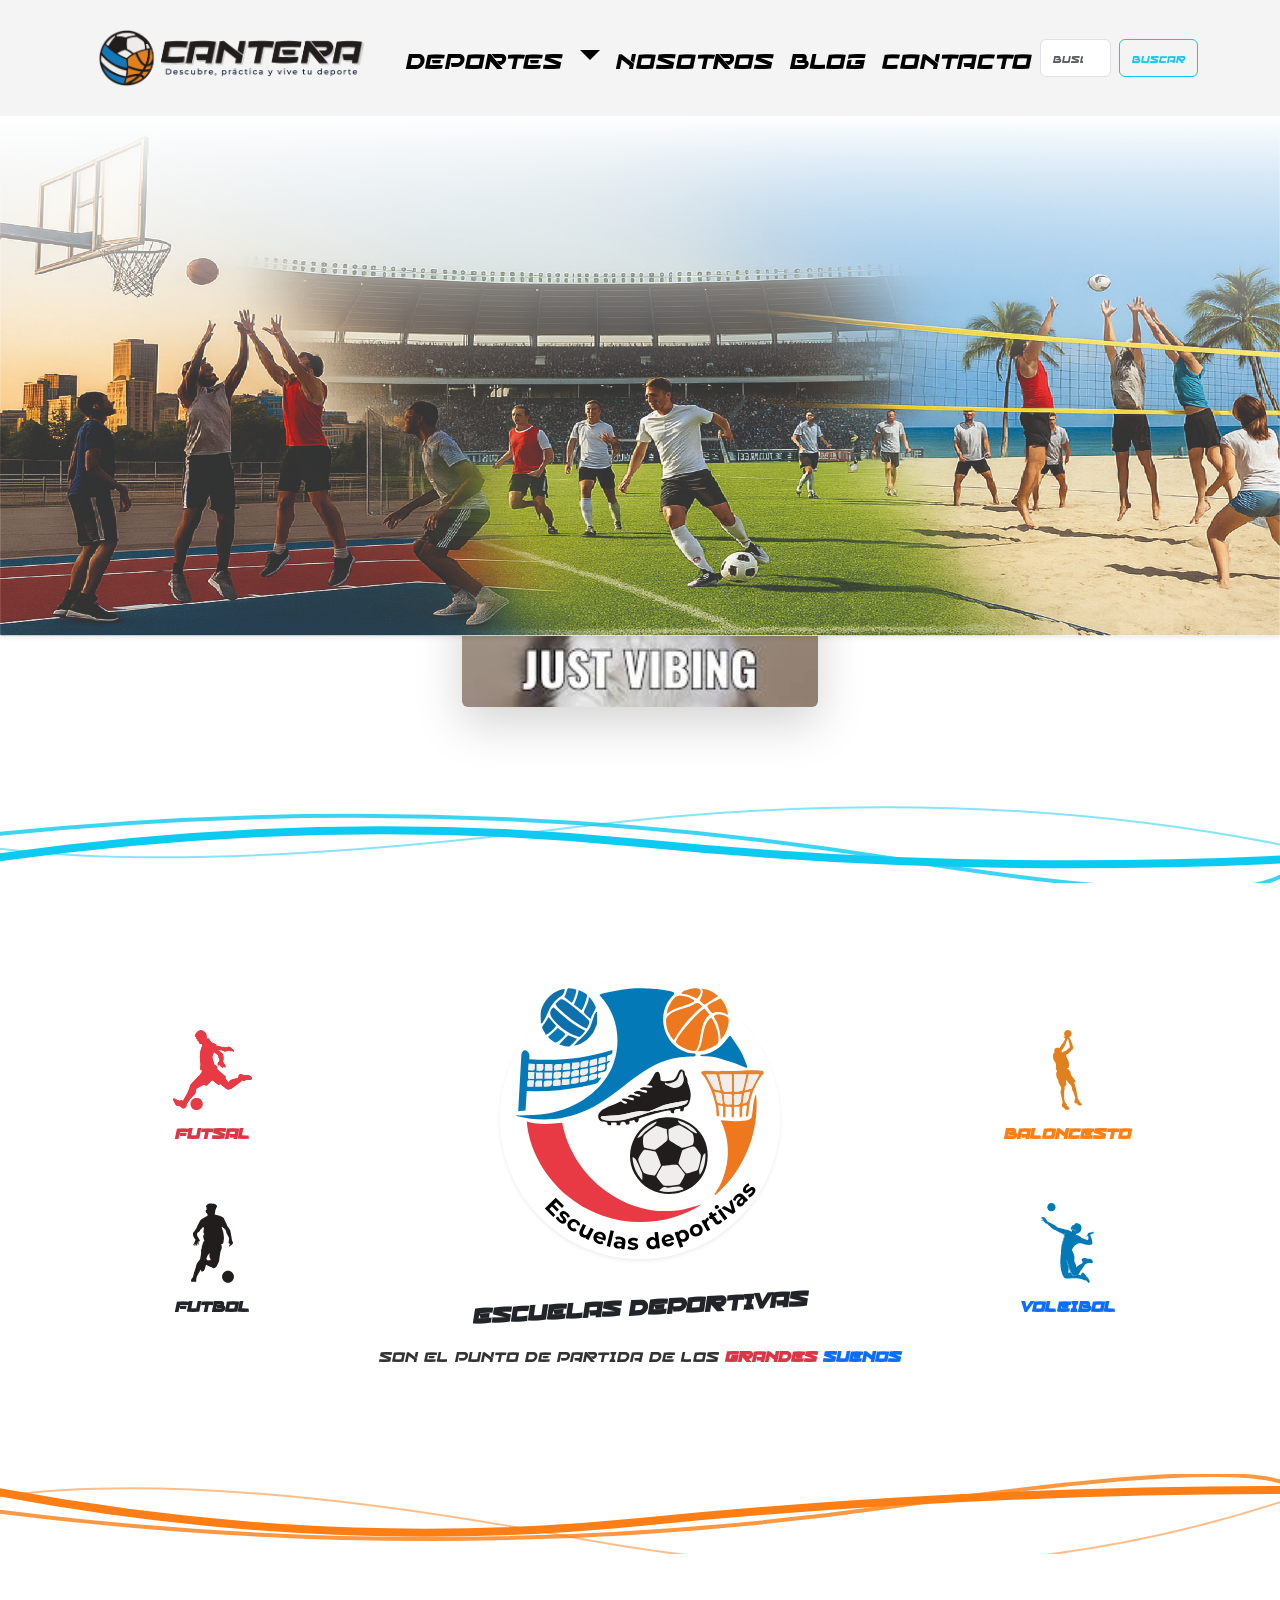
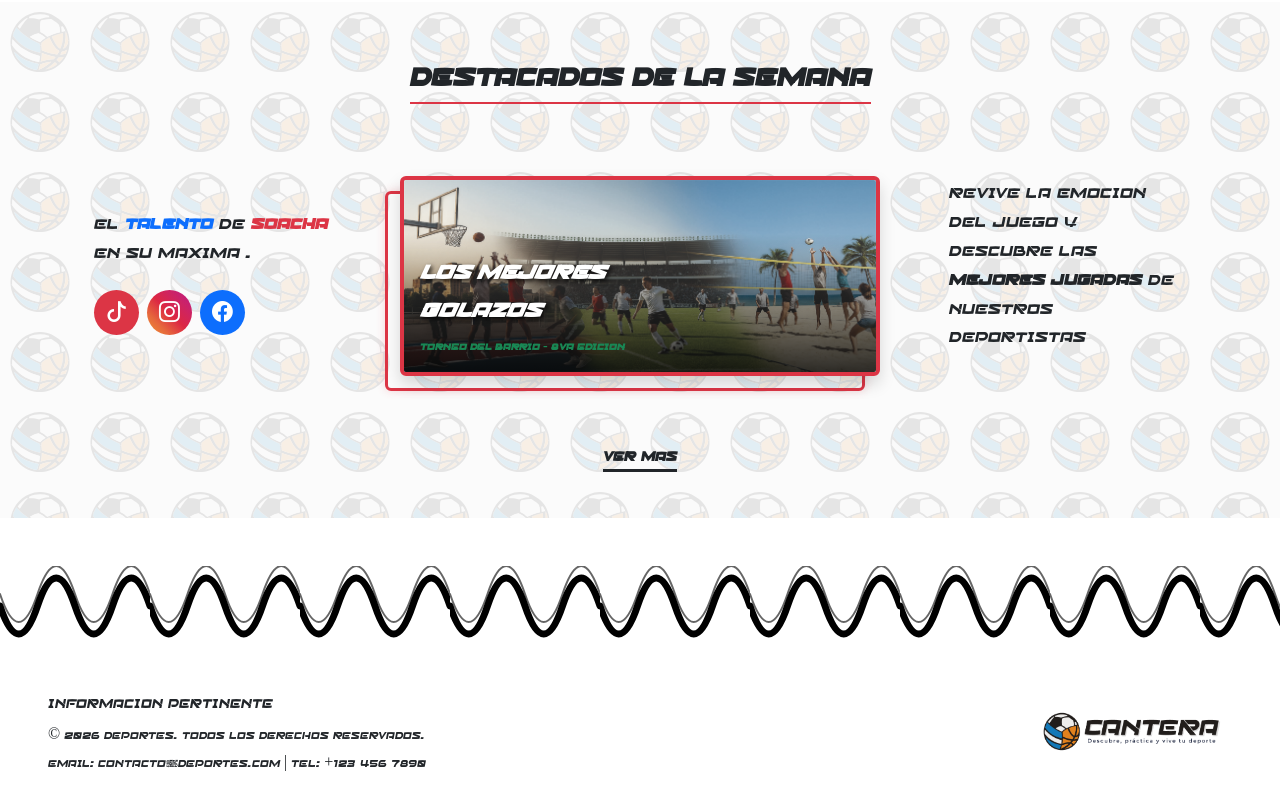
==== index.html @ 53063b8f "Versión final con diseño animado y contacto optimizado" ====
<!DOCTYPE html>
<html lang="es">

<head>
    <meta charset="UTF-8">
    <meta name="viewport" content="width=device-width, initial-scale=1.0">
    <title>Document</title>
    <link href="https://cdn.jsdelivr.net/npm/bootstrap@5.3.8/dist/css/bootstrap.min.css" rel="stylesheet"
        integrity="sha384-sRIl4kxILFvY47J16cr9ZwB07vP4J8+LH7qKQnuqkuIAvNWLzeN8tE5YBujZqJLB" crossorigin="anonymous">
    <link href="assets/CSS/styles.css" rel="stylesheet">
    <link rel="stylesheet" href="https://cdn.jsdelivr.net/npm/bootstrap-icons@1.11.3/font/bootstrap-icons.min.css">
</head>

<body>

    <header class="fixed-top shadow-sm w-100" style="background-color: #f4f4f4;">
        
        <nav class="navbar navbar-expand" style="background-color: #f4f4f4;">
            <div class="container">
                <img class="imagen-logo navbar-brand" src="./assets/images/Logo.png" alt="Logo">
                <ul class="navbar-nav mx-auto">
                    <li class="nav-item dropdown">
                        <a class="nav-link dropdown-toggle" href="#" role="button" data-bs-toggle="dropdown" aria-expanded="false">
                            Deportes
                        </a>
                        <ul class="dropdown-menu shadow border-0">
                            <li><a class="dropdown-item" href="deportes.html">Torneos</a></li>
                            <li><a class="dropdown-item" href="escuelas.html">Escuelas</a></li>
                        </ul>
                    </li>
                    <li class="nav-item">
                        <a class="nav-link" href="nosotros.html">Nosotros</a>
                    </li>
                    <li class="nav-item">
                        <a class="nav-link" href="blog.html">Blog</a>
                    </li>
                    <li class="nav-item">
                        <a class="nav-link" href="contacto.html">Contacto</a>
                    </li>
                </ul>
                <form class="d-flex" role="search">
                    <input class="form-control me-2" type="search" placeholder="Buscar..." aria-label="Buscar">
                    <button class="btn btn-outline-info" type="submit">Buscar</button>
                </form>
            </div>
        </nav>
        <section id="inicio" class="hero text-center text-white">
            <div class="bg-gradient">
              <img class="imagen-banner" src="assets/images/hero-img.jpg" alt="banner"> 
            </div>
        </section>
    </header>
    <main>
        <div class="curve-divider curve-divider-red mb-5"></div>
        <section id="eventos-deportivos">
            <div class="container text-center py-5">
                <h1 class="mb-5">Eventos deportivos</h1>
                <div class="row align-items-center">
                    <!-- Texto a la izquierda -->
                    <div class="col-md-4 text-md-end text-center mb-4 mb-md-0 px-4">
                        <h3>Supera tus Metas</h3>
                        <p class="text-muted mt-3" style="font-size: 1.1rem;">
                            Descubre la energía y emoción de nuestras actividades. Desde carreras urbanas hasta torneos competitivos diseñados para poner a prueba tu rendimiento y espíritu en cada momento.
                        </p>
                    </div>

                    <!-- Imagen interactiva al centro -->
                    <div class="col-md-4 mb-4 mb-md-0">
                        <a href="deportes.html" class="d-block position-relative rounded shadow-lg overflow-hidden text-decoration-none" style="transition: transform 0.3s ease;" onmouseover="this.style.transform='scale(1.05)'" onmouseout="this.style.transform='scale(1)'">
                            <img src="assets/images/running.jpg" class="img-fluid w-100" alt="Sección de Deportes" style="object-fit: cover; height: 350px;">
                            <div class="position-absolute top-0 start-0 w-100 h-100 d-flex flex-column align-items-center justify-content-center" style="background-color: rgba(0,0,0,0.4); opacity: 0; transition: opacity 0.3s ease;" onmouseover="this.style.opacity='1'" onmouseout="this.style.opacity='0'">
                                <span class="text-white fw-bold fs-3 mb-2">Ver Actividades</span>
                                <span class="btn btn-outline-light btn-sm">Haz Clic Aquí</span>
                            </div>
                        </a>
                    </div>

                    <!-- Texto a la derecha -->
                    <div class="col-md-4 text-md-start text-center mb-4 mb-md-0 px-4">
                        <h3>Pasión Deportiva</h3>
                        <p class="text-muted mt-3" style="font-size: 1.1rem;">
                            Lleva tu entrenamiento al siguiente nivel. Contamos con programas presenciales y al aire libre para que disfrutes de tu deporte favorito junto a nuestra excelente comunidad.
                        </p>
                    </div>
                </div>
            </div>
        </section>

        <div class="curve-divider curve-divider-blue my-5"></div>

        <section id="escuelas-deportivas" class="py-5 bg-white position-relative">
            <div class="container text-center">
                <div class="row align-items-center">
                    <!-- Izquierda: Futsal y Fútbol -->
                    <div class="col-md-3 d-flex flex-column align-items-center justify-content-center">
                        <div class="mb-5 text-danger">
                            <img src="futlog.svg" alt="Futsal logo" style="width: 80px; height: 80px; object-fit: contain;">
                            <h4 class="fw-bold mt-2">Futsal</h4>
                        </div>
                        <div class="text-dark">
                            <img src="logfutb.svg" alt="Fútbol logo" style="width: 80px; height: 80px; object-fit: contain;">
                            <h4 class="fw-bold mt-2">Fútbol</h4>
                        </div>
                    </div>

                    <!-- Centro: Logo y texto -->
                    <div class="col-md-6 text-center my-5 my-md-0 d-flex flex-column align-items-center">
                        <div class="position-relative d-inline-block p-1 rounded-circle shadow-sm" style="width: 280px; height: 280px; border: 5px solid #fff; z-index: 1;">
                            <img src="logbak.svg" class="img-fluid w-100 h-100" alt="Escuelas deportivas" style="object-fit: contain;">
                        </div>
                        <!-- Usando un estilo integrado para simular el arco curvo inferior de la imagen del diseño -->
                        <div class="mt-4">
                            <h2 class="fw-bold" style="font-family: Arial, sans-serif; font-size: 2.2rem; transform: rotate(-3deg);">Escuelas deportivas</h2>
                            <h5 class="mt-3 fs-4" style="color: #333;">Son el punto de partida de los <span class="text-danger fw-bold">grandes</span> <span class="fw-bold" style="color: #0d6efd;">sueños</span></h5>
                        </div>
                    </div>

                    <!-- Derecha: Baloncesto y Voleibol -->
                    <div class="col-md-3 d-flex flex-column align-items-center justify-content-center">
                        <div class="mb-5" style="color: #fd7e14;">
                            <img src="basklog.svg" alt="Baloncesto logo" style="width: 80px; height: 80px; object-fit: contain;">
                            <h4 class="fw-bold mt-2">Baloncesto</h4>
                        </div>
                        <div class="text-primary">
                            <img src="vollog.svg" alt="Voleibol logo" style="width: 80px; height: 80px; object-fit: contain;">
                            <h4 class="fw-bold mt-2">Voleibol</h4>
                        </div>
                    </div>
                </div>
            </div>
        </section>

        <div class="curve-divider curve-divider-orange my-5"></div>

        <section id="destacados" class="py-5 position-relative" style="background-color: #fbfbfb; overflow: hidden;">
            <!-- Fondo sutil de manchas (simulando los balones de fondo) -->
            <div style="position: absolute; top:0; left:0; width:100%; height: 100%; opacity: 0.1; background-image: url('ball.svg'); background-size: 80px 80px; pointer-events: none;"></div>

            <div class="container text-center text-dark position-relative" style="z-index: 1;">
                <h2 class="fw-bold d-inline-block border-bottom border-danger border-2 pb-1 mb-5" style="font-size: 2.5rem;">Destacados de la semana</h2>

                <div class="row align-items-center justify-content-center mt-3">
                    <!-- Left Text -->
                    <div class="col-md-3 text-md-start text-center mb-5 mb-md-0 px-4">
                        <p class="fs-4 mb-4" style="line-height: 1.2;">El <span class="fw-bold text-primary">talento</span> de <span class="fw-bold text-danger">Soacha</span> en su máxima .</p>
                        <div class="d-flex justify-content-center justify-content-md-start gap-2">
                            <a href="#" class="text-white bg-danger rounded-circle d-flex align-items-center justify-content-center" style="width: 45px; height: 45px; text-decoration: none; font-size: 1.3rem;"><i class="bi bi-tiktok"></i></a>
                            <a href="#" class="text-white rounded-circle d-flex align-items-center justify-content-center" style="width: 45px; height: 45px; text-decoration: none; font-size: 1.3rem; background: linear-gradient(45deg, #f09433 0%, #e6683c 25%, #dc2743 50%, #cc2366 75%, #bc1888 100%);"><i class="bi bi-instagram"></i></a>
                            <a href="#" class="text-white bg-primary rounded-circle d-flex align-items-center justify-content-center" style="width: 45px; height: 45px; text-decoration: none; font-size: 1.3rem;"><i class="bi bi-facebook"></i></a>
                        </div>
                    </div>

                    <!-- Center Image Thumbnail -->
                    <div class="col-md-6 mb-5 mb-md-0">
                        <div class="position-relative mx-auto mt-2" style="max-width: 480px;">
                            <!-- Red Offset border effect -->
                            <div class="position-absolute rounded" style="border: 3px solid #dc3545; top: 15px; left: -15px; right: 15px; bottom: -15px; z-index: 0; box-shadow: 0 0 10px rgba(220, 53, 69, 0.2);"></div>
                            
                            <!-- Thumbnail Cover -->
                            <div class="rounded position-relative overflow-hidden shadow" style="border: 4px solid #dc3545; z-index: 1;">
                                <img src="assets/images/hero-img.jpg" class="img-fluid w-100" alt="Los mejores golazos" style="object-fit: cover; max-height: 280px; filter: grayscale(40%);">
                                <!-- Texto simulando el banner del video sobre la imagen -->
                                <div class="position-absolute bottom-0 start-0 p-3 w-100" style="background: linear-gradient(to top, rgba(0,0,0,0.8), transparent); text-align: left;">
                                    <h2 class="text-white fw-bold fst-italic mb-0" style="text-shadow: 2px 2px 4px rgba(0,0,0,0.8);">LOS MEJORES<br>GOLAZOS</h2>
                                    <small class="text-success fw-bold d-block mt-2">TORNEO DEL BARRIO - 8VA EDICIÓN</small>
                                </div>
                            </div>
                        </div>
                    </div>

                    <!-- Right Text -->
                    <div class="col-md-3 text-md-start text-center px-4 mt-4 mt-md-0">
                        <p class="fs-4" style="line-height: 1.2;">Revive la emoción del juego y descubre las <span class="fw-bold">mejores jugadas</span> de nuestros deportistas</p>
                    </div>
                </div>

                <div class="mt-5 pt-3">
                    <a href="#" class="text-dark fw-bold text-decoration-none fs-5 border-bottom border-dark border-3 pb-1">Ver más</a>
                </div>
            </div>
        </section>
    </main>

    <div class="curve-divider curve-divider-footer mt-5"></div>
    <footer class="bg-white text-dark py-4">
        <div class="container-fluid px-5">
            <div class="row align-items-center">
                <div class="col-md-6 text-center text-md-start mb-3 mb-md-0">
                    <h5 class="text-uppercase mb-2">Información Pertinente</h5>
                    <p class="mb-1">&copy; 2026 Deportes. Todos los derechos reservados.</p>
                    <p class="mb-0">Email: contacto@deportes.com | Tel: +123 456 7890</p>
                </div>
                <div class="col-md-6 text-center text-md-end">
                    <a href="index.html">
                        <img src="./assets/images/Logo.png" alt="Logo Footer" style="max-width: 200px;">
                    </a>
                </div>
            </div>
        </div>
    </footer>

    <script>
        window.onscroll = function() {
            var header = document.querySelector("header");
            if (window.pageYOffset > 50) {
                header.classList.add("header-active");
            } else {
                header.classList.remove("header-active");
            }
        };
    </script>
    <script src="https://cdn.jsdelivr.net/npm/bootstrap@5.3.8/dist/js/bootstrap.bundle.min.js"
        integrity="sha384-FKyoEForCGlyvwx9Hj09JcYn3nv7wiPVlz7YYwJrWVcXK/BmnVDxM+D2scQbITxI"
        crossorigin="anonymous"></script>
</body>

</html>
---- assets/CSS/styles.css ----
@font-face {
  font-family: 'AmericanJets-PersonalUsed';
  src: url('../../fonts/AmericanJetsPersonalUsed.woff') format('woff');
       
  font-weight: normal;
  font-style: normal;
}

.imagen-logo {
    width: 300px;
}

* {
    font-family: 'AmericanJets-PersonalUsed' !important;    
}

.bg-gradient {
    background: linear-gradient(to bottom, white, rgba(255, 255, 255, 0));
    position: relative;
    display: block;
    width: 100%;
}

.bg-gradient::after {
    content: '';
    position: absolute;
    top: 0;
    left: 0;
    width: 100%;
    height: 50%;
    background: linear-gradient(to bottom, rgb(255, 255, 255), rgba(255, 255, 255, 0));
    pointer-events: none;
}

.imagen-banner {
    width: 100%;
    display: block;
}

.body {
  font-family: 'AmericanJets-PersonalUsed', sans-serif;
}

.nav-link {
    font-family: 'AmericanJets-PersonalUsed', sans-serif;
    color: black;
    font-size: 36px;
    transition: all 0.3s ease-in-out;
}

.nav-link:hover {
    transform: scale(1.1);
    opacity: 0.7;
    color: #444;
}

.card {
    margin-bottom: 20px;
}

@media (max-width: 768px) {
    .hero {
        padding: 80px 0;
    }
}

.curve-divider {
    width: 100%;
    margin-bottom: 20px;
    background-repeat: no-repeat;
    background-size: 100% 100%;
}

.curve-divider-red {
    height: 80px;
    background-image: url('data:image/svg+xml;utf8,<svg viewBox="0 0 1000 100" preserveAspectRatio="none" xmlns="http://www.w3.org/2000/svg"><path vector-effect="non-scaling-stroke" d="M -10,30 Q 250,90 500,50 T 1010,30" fill="none" stroke="%23dc3545" stroke-width="8" stroke-linecap="round"/><path vector-effect="non-scaling-stroke" d="M -10,60 Q 350,120 700,30 T 1010,60" fill="none" stroke="%23dc3545" stroke-width="4" opacity="0.8" stroke-linecap="round"/><path vector-effect="non-scaling-stroke" d="M -10,45 Q 150,10 450,70 T 1010,45" fill="none" stroke="%23dc3545" stroke-width="2" opacity="0.5" stroke-linecap="round"/></svg>');
}

.curve-divider-blue {
    height: 80px;
    background-image: url('data:image/svg+xml;utf8,<svg viewBox="0 0 1000 100" preserveAspectRatio="none" xmlns="http://www.w3.org/2000/svg"><path vector-effect="non-scaling-stroke" d="M -10,70 Q 250,10 500,50 T 1010,70" fill="none" stroke="%230dcaf0" stroke-width="8" stroke-linecap="round"/><path vector-effect="non-scaling-stroke" d="M -10,40 Q 350,-20 700,70 T 1010,40" fill="none" stroke="%230dcaf0" stroke-width="4" opacity="0.8" stroke-linecap="round"/><path vector-effect="non-scaling-stroke" d="M -10,55 Q 150,90 450,30 T 1010,55" fill="none" stroke="%230dcaf0" stroke-width="2" opacity="0.5" stroke-linecap="round"/></svg>');
}

.curve-divider-orange {
    height: 80px;
    background-image: url('data:image/svg+xml;utf8,<svg viewBox="0 0 1000 100" preserveAspectRatio="none" xmlns="http://www.w3.org/2000/svg"><path vector-effect="non-scaling-stroke" d="M -10,20 Q 250,100 500,60 T 1010,20" fill="none" stroke="%23fd7e14" stroke-width="8" stroke-linecap="round"/><path vector-effect="non-scaling-stroke" d="M -10,45 Q 350,120 700,40 T 1010,45" fill="none" stroke="%23fd7e14" stroke-width="4" opacity="0.8" stroke-linecap="round"/><path vector-effect="non-scaling-stroke" d="M -10,30 Q 150,-10 450,80 T 1010,30" fill="none" stroke="%23fd7e14" stroke-width="2" opacity="0.5" stroke-linecap="round"/></svg>');
}

.curve-divider-footer {
    height: 80px;
    background-repeat: repeat-x;
    background-size: 150px 100%;
    background-image: url('data:image/svg+xml;utf8,<svg viewBox="0 0 100 100" preserveAspectRatio="none" xmlns="http://www.w3.org/2000/svg"><path vector-effect="non-scaling-stroke" d="M 0,50 Q 12.5,120 25,50 T 50,50 T 75,50 T 100,50" fill="none" stroke="black" stroke-width="7" stroke-linecap="round"/><path vector-effect="non-scaling-stroke" d="M 0,35 Q 12.5,105 25,35 T 50,35 T 75,35 T 100,35" fill="none" stroke="black" stroke-width="2" opacity="0.6" stroke-linecap="round"/></svg>');
}

body {
    padding-top: 85px;
}

/* Animación para el Header */
header {
    transition: all 0.4s ease-in-out;
}

.header-active {
    animation: slideDown 0.5s ease-out forwards;
    box-shadow: 0 4px 10px rgba(0,0,0,0.15) !important;
}

@keyframes slideDown {
    from {
        transform: translateY(-100%);
    }
    to {
        transform: translateY(0);
    }
}
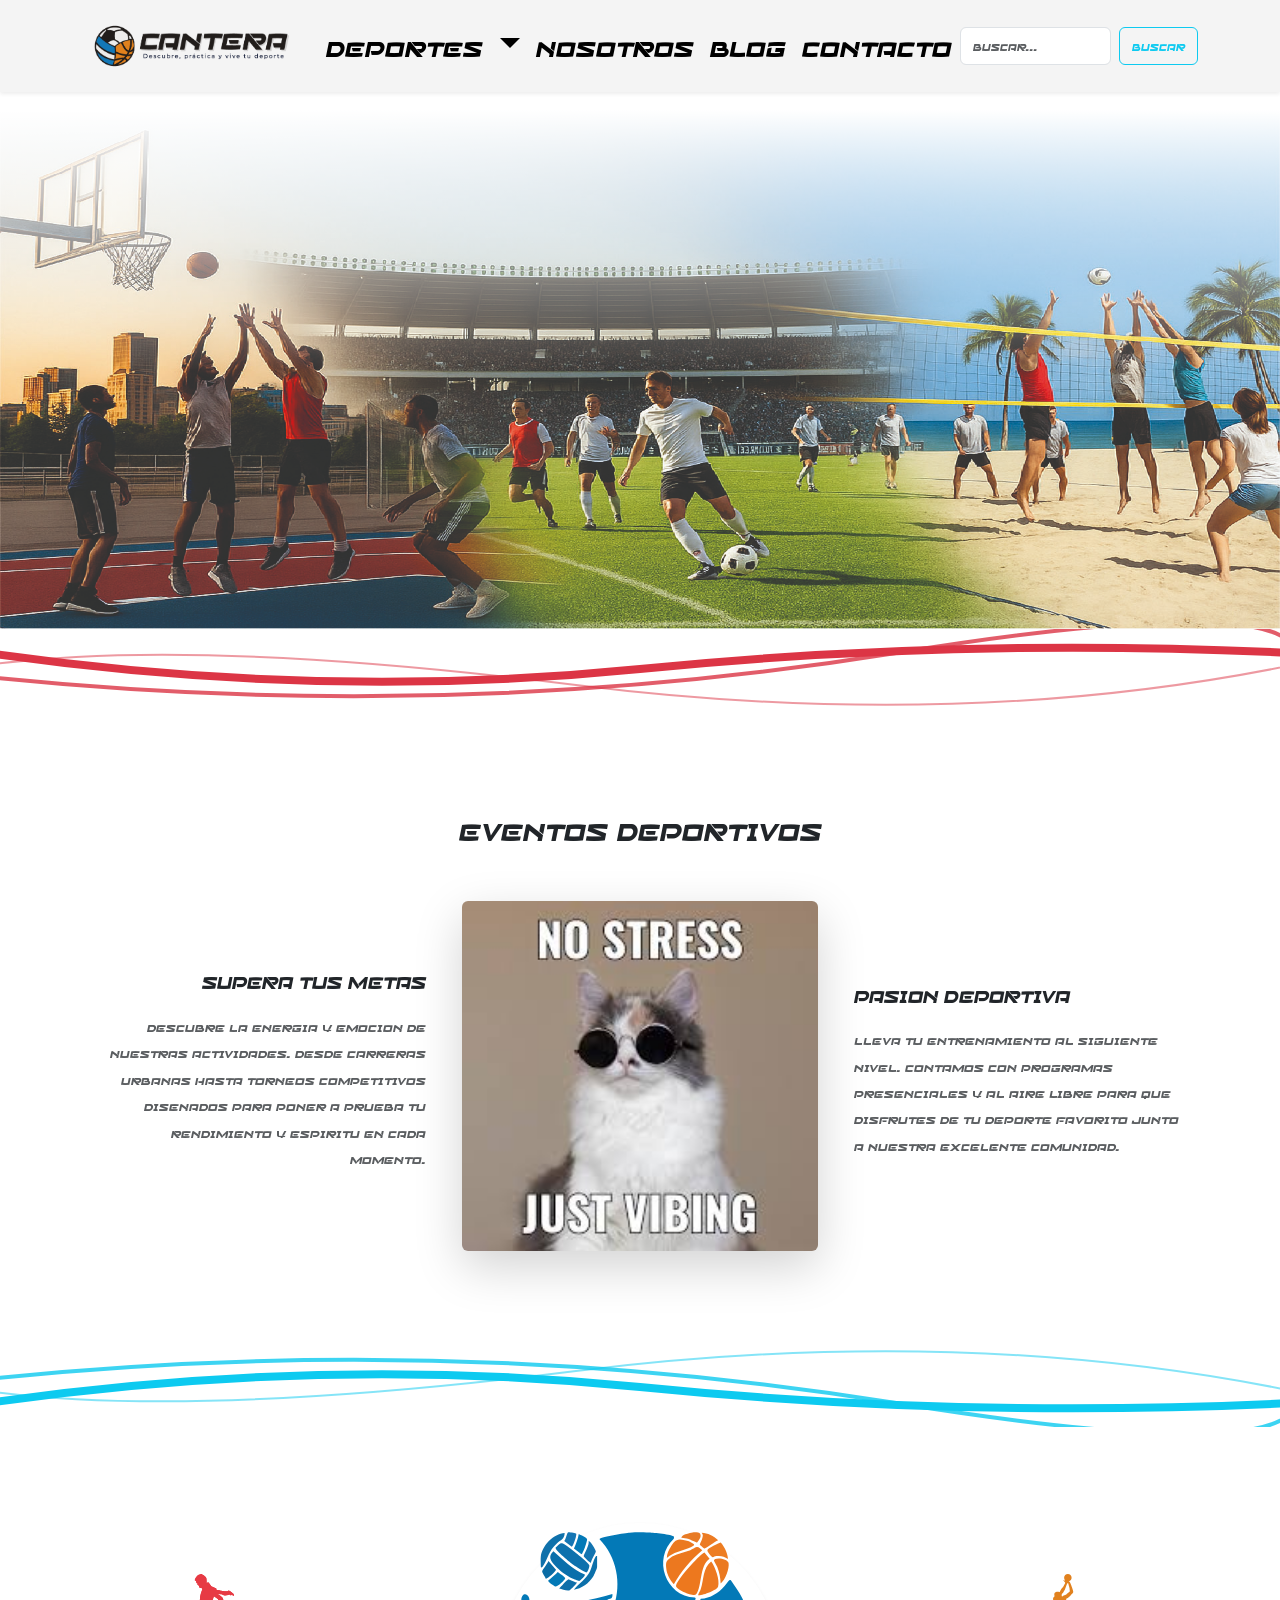
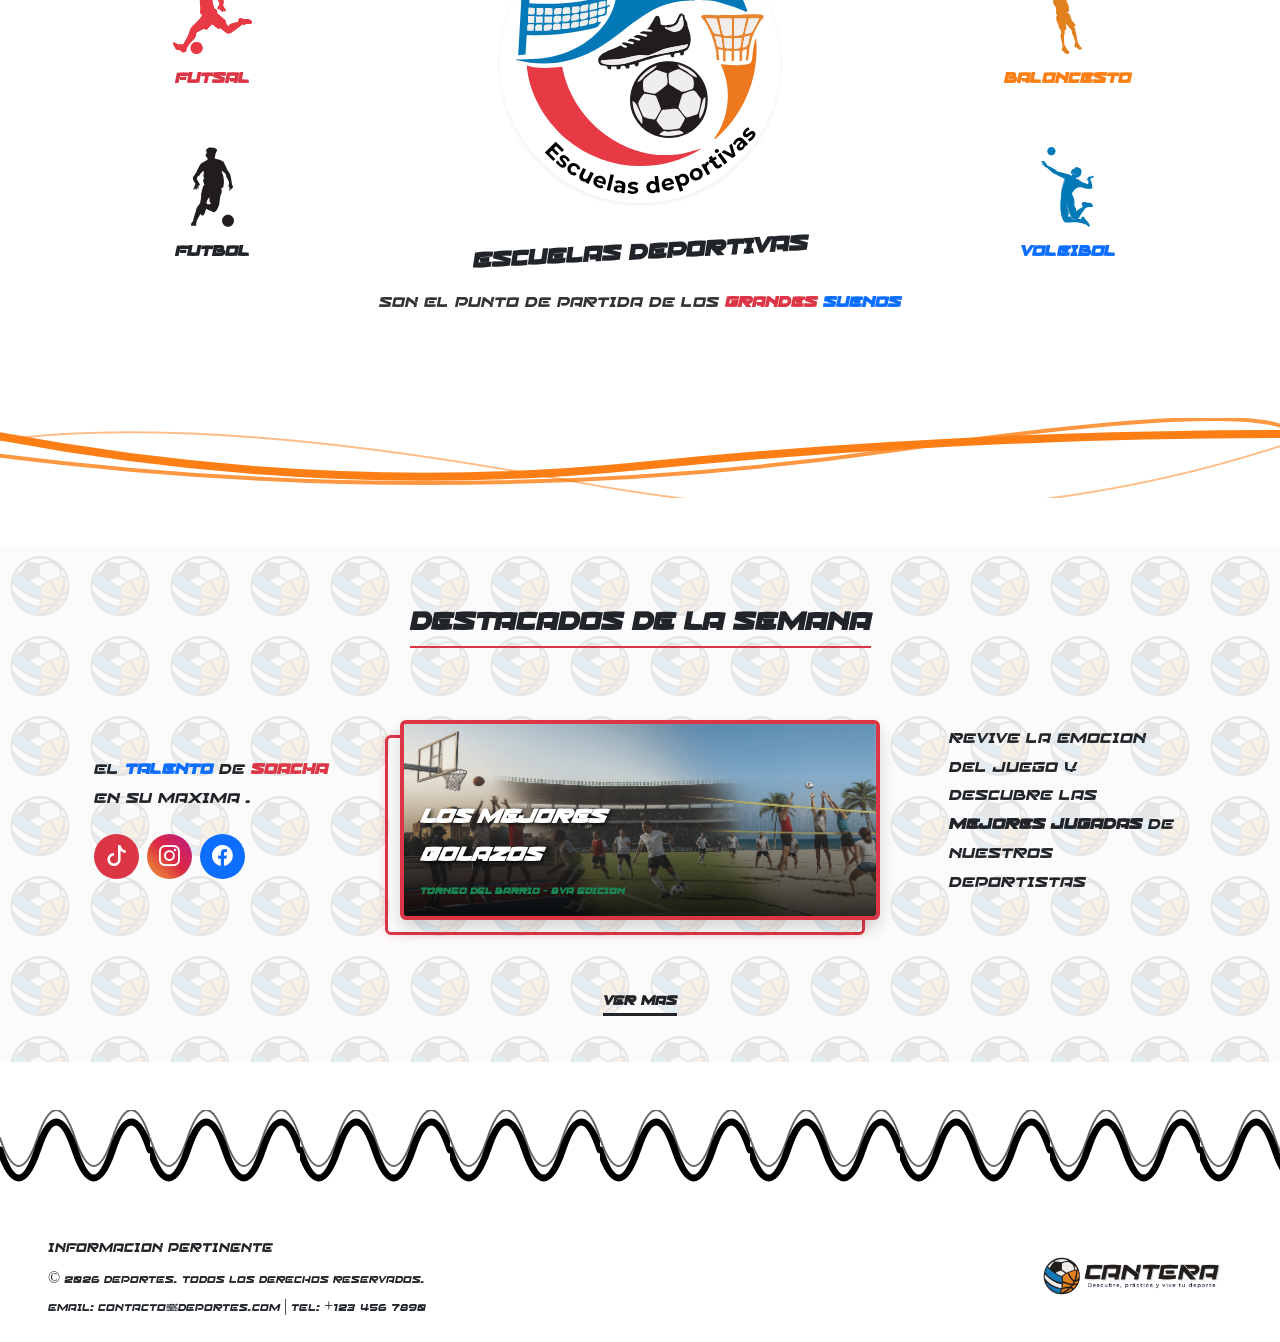
==== commit f62ef521: "Brief description of changes" ====
--- a/index.html
+++ b/index.html
@@ -44,12 +44,13 @@
                 </form>
             </div>
         </nav>
-        <section id="inicio" class="hero text-center text-white">
-            <div class="bg-gradient">
-              <img class="imagen-banner" src="assets/images/hero-img.jpg" alt="banner"> 
-            </div>
-        </section>
     </header>
+
+    <section id="inicio" class="hero text-center text-white">
+        <div class="bg-gradient">
+            <img class="imagen-banner" src="assets/images/hero-img.jpg" alt="banner"> 
+        </div>
+    </section>
     <main>
         <div class="curve-divider curve-divider-red mb-5"></div>
         <section id="eventos-deportivos">
--- a/assets/CSS/styles.css
+++ b/assets/CSS/styles.css
@@ -7,7 +7,7 @@
 }
 
 .imagen-logo {
-    width: 300px;
+    width: 220px;
 }
 
 * {
@@ -94,7 +94,7 @@
 }
 
 body {
-    padding-top: 85px;
+    padding-top: 110px;
 }
 
 /* Animación para el Header */
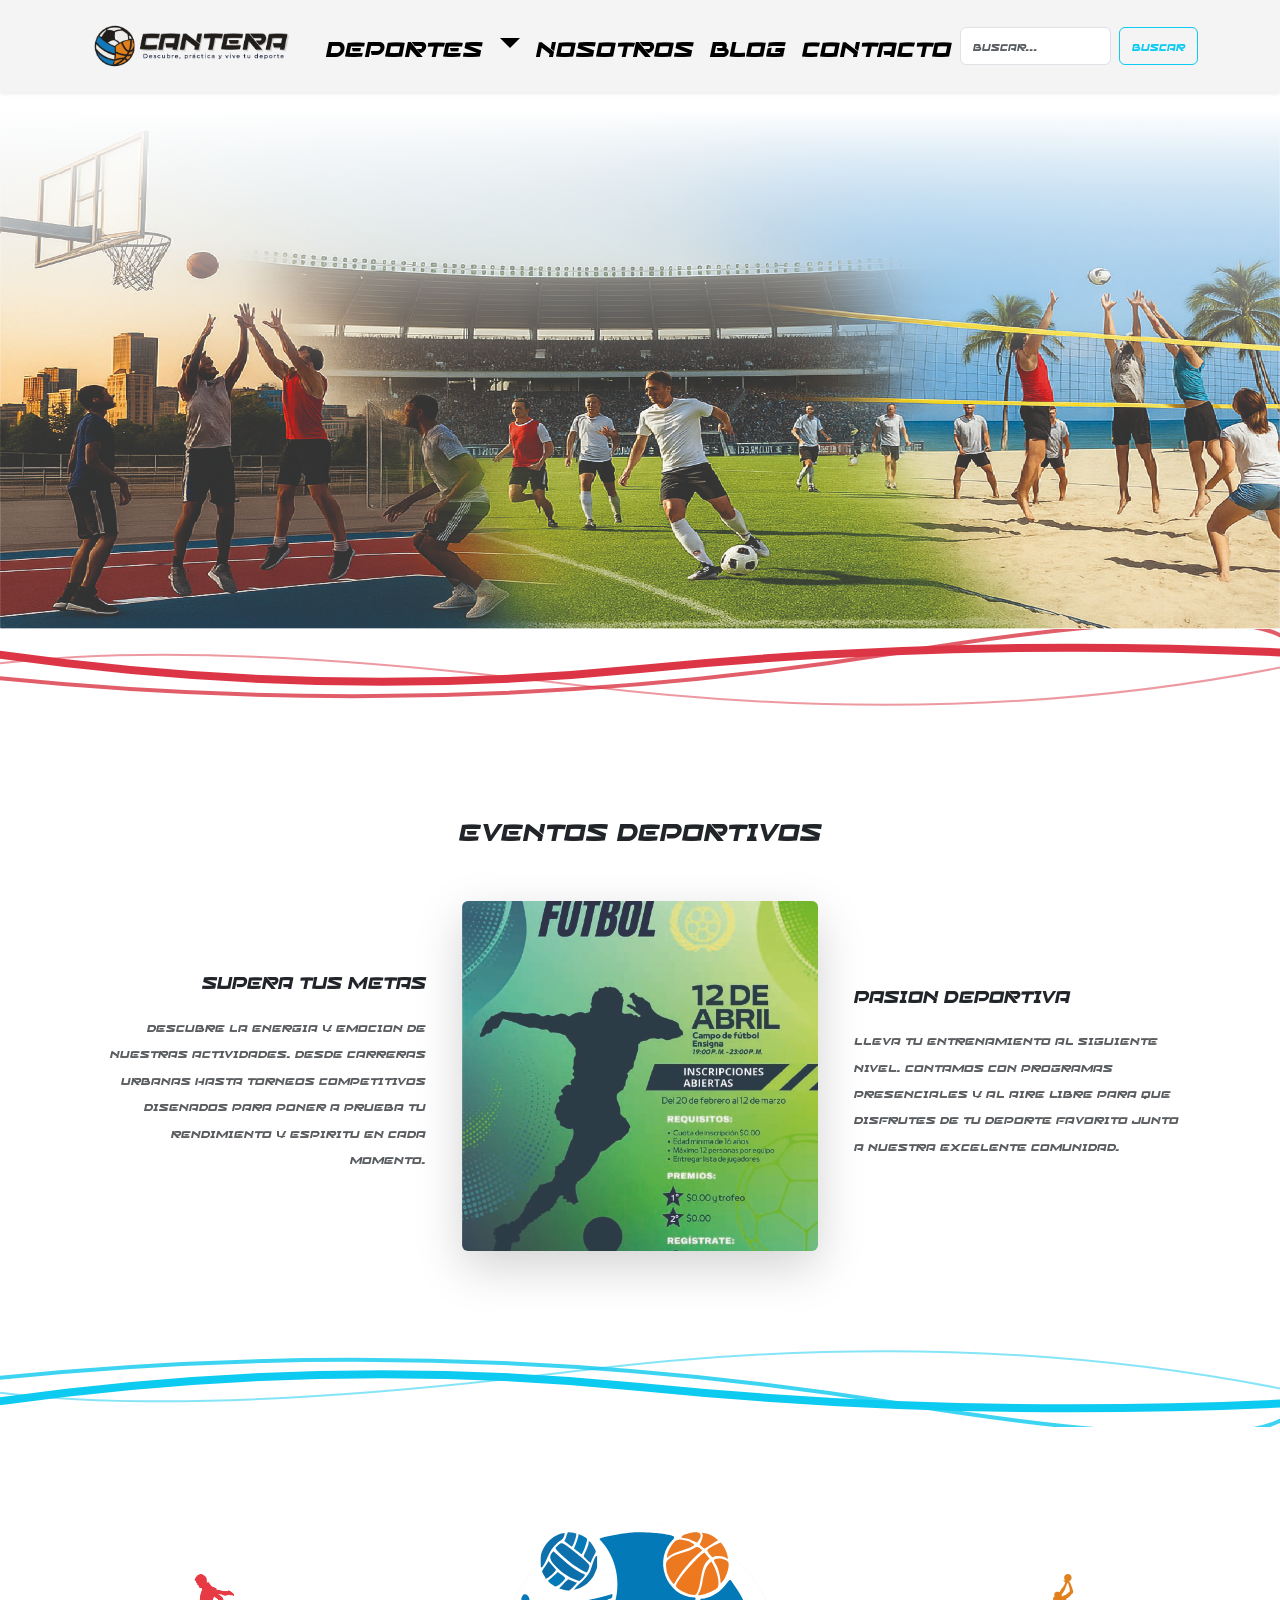
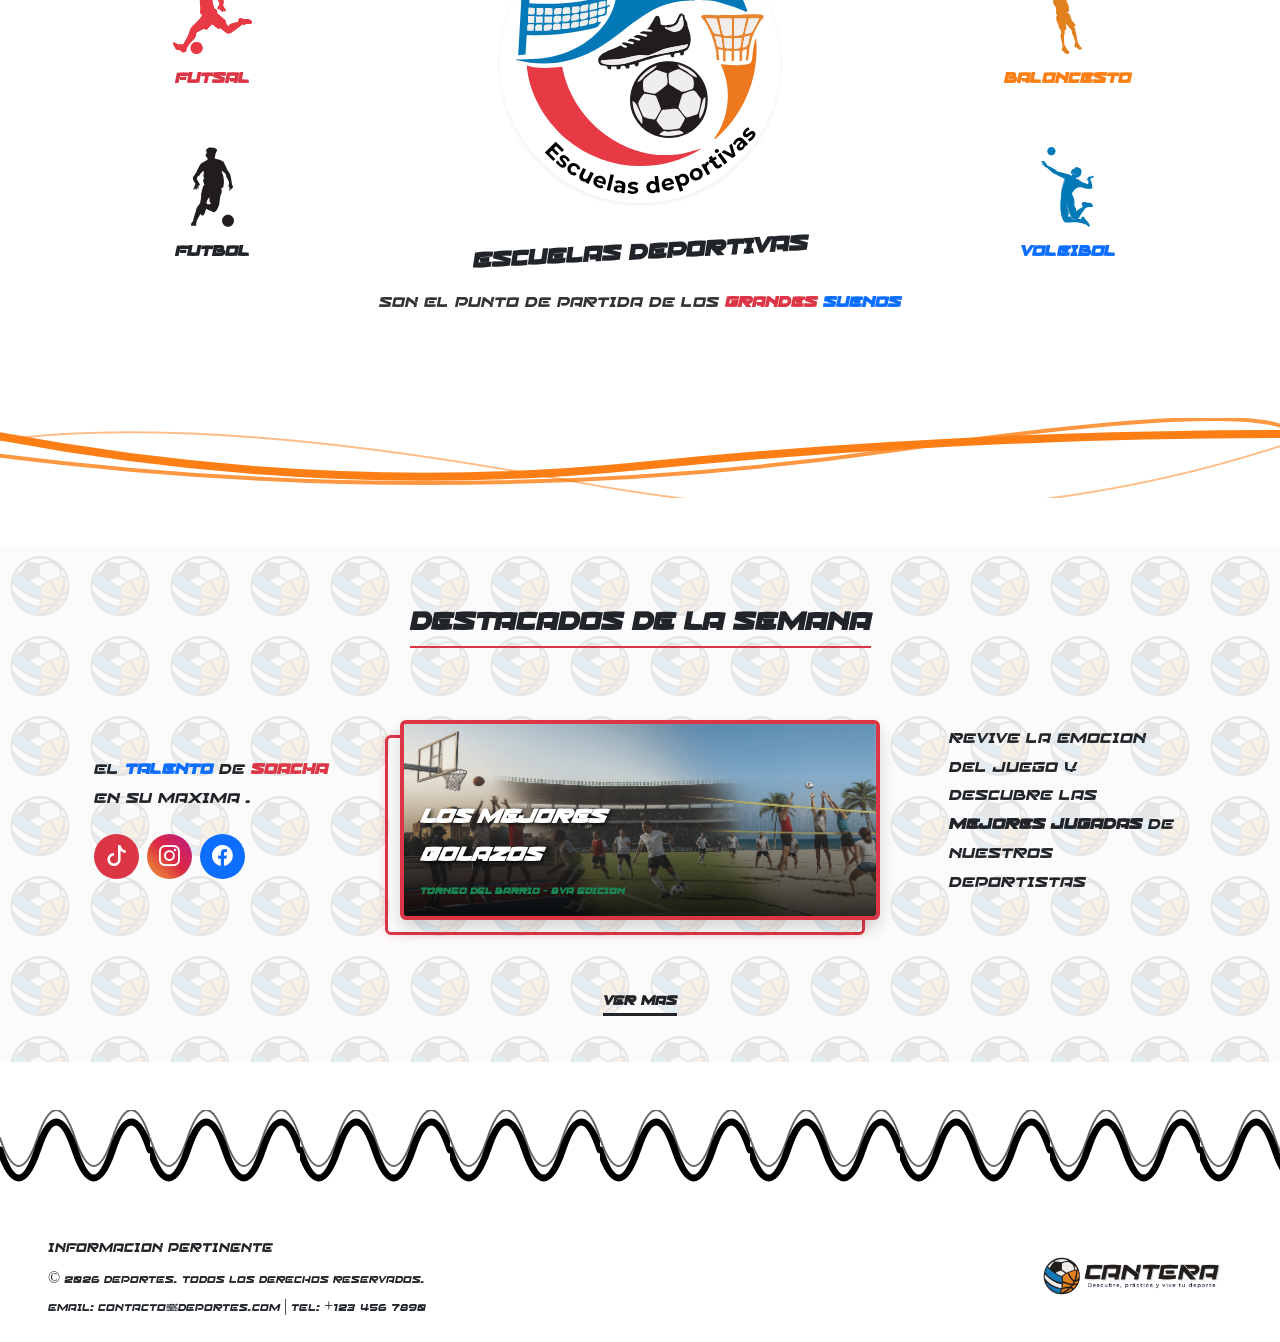
==== commit b3652042: "Reemplazo de imágenes placeholder por imágenes reales" ====
--- a/index.html
+++ b/index.html
@@ -15,33 +15,43 @@
 
     <header class="fixed-top shadow-sm w-100" style="background-color: #f4f4f4;">
         
-        <nav class="navbar navbar-expand" style="background-color: #f4f4f4;">
+        <nav class="navbar navbar-expand-lg" style="background-color: #f4f4f4;">
             <div class="container">
-                <img class="imagen-logo navbar-brand" src="./assets/images/Logo.png" alt="Logo">
-                <ul class="navbar-nav mx-auto">
-                    <li class="nav-item dropdown">
-                        <a class="nav-link dropdown-toggle" href="#" role="button" data-bs-toggle="dropdown" aria-expanded="false">
-                            Deportes
-                        </a>
-                        <ul class="dropdown-menu shadow border-0">
-                            <li><a class="dropdown-item" href="deportes.html">Torneos</a></li>
-                            <li><a class="dropdown-item" href="escuelas.html">Escuelas</a></li>
-                        </ul>
-                    </li>
-                    <li class="nav-item">
-                        <a class="nav-link" href="nosotros.html">Nosotros</a>
-                    </li>
-                    <li class="nav-item">
-                        <a class="nav-link" href="blog.html">Blog</a>
-                    </li>
-                    <li class="nav-item">
-                        <a class="nav-link" href="contacto.html">Contacto</a>
-                    </li>
-                </ul>
-                <form class="d-flex" role="search">
-                    <input class="form-control me-2" type="search" placeholder="Buscar..." aria-label="Buscar">
-                    <button class="btn btn-outline-info" type="submit">Buscar</button>
-                </form>
+                <a class="navbar-brand d-flex align-items-center" href="index.html">
+                    <img class="imagen-logo" src="./assets/images/Logo.png" alt="Logo">
+                </a>
+                <!-- Botón Hamburguesa -->
+                <button class="navbar-toggler border-0 shadow-none" type="button" data-bs-toggle="collapse" data-bs-target="#navCantera" aria-controls="navCantera" aria-expanded="false" aria-label="Toggle navigation">
+                    <span class="navbar-toggler-icon"></span>
+                </button>
+
+                <!-- Contenido colapsable -->
+                <div class="collapse navbar-collapse" id="navCantera">
+                    <ul class="navbar-nav mx-auto mb-2 mb-lg-0 text-center">
+                        <li class="nav-item dropdown">
+                            <a class="nav-link dropdown-toggle" href="#" role="button" data-bs-toggle="dropdown" aria-expanded="false">
+                                Deportes
+                            </a>
+                            <ul class="dropdown-menu shadow border-0 text-center text-lg-start">
+                                <li><a class="dropdown-item" href="deportes.html">Torneos</a></li>
+                                <li><a class="dropdown-item" href="escuelas.html">Escuelas</a></li>
+                            </ul>
+                        </li>
+                        <li class="nav-item">
+                            <a class="nav-link" href="nosotros.html">Nosotros</a>
+                        </li>
+                        <li class="nav-item">
+                            <a class="nav-link" href="blog.html">Blog</a>
+                        </li>
+                        <li class="nav-item">
+                            <a class="nav-link" href="contacto.html">Contacto</a>
+                        </li>
+                    </ul>
+                    <form class="d-flex mt-3 mt-lg-0" role="search">
+                        <input class="form-control me-2" type="search" placeholder="Buscar..." aria-label="Buscar">
+                        <button class="btn btn-outline-info" type="submit">Buscar</button>
+                    </form>
+                </div>
             </div>
         </nav>
     </header>
@@ -68,7 +78,7 @@
                     <!-- Imagen interactiva al centro -->
                     <div class="col-md-4 mb-4 mb-md-0">
                         <a href="deportes.html" class="d-block position-relative rounded shadow-lg overflow-hidden text-decoration-none" style="transition: transform 0.3s ease;" onmouseover="this.style.transform='scale(1.05)'" onmouseout="this.style.transform='scale(1)'">
-                            <img src="assets/images/running.jpg" class="img-fluid w-100" alt="Sección de Deportes" style="object-fit: cover; height: 350px;">
+                            <img src="assets/images/Torneo1.jpg" class="img-fluid w-100" alt="Sección de Deportes" style="object-fit: cover; height: 350px;">
                             <div class="position-absolute top-0 start-0 w-100 h-100 d-flex flex-column align-items-center justify-content-center" style="background-color: rgba(0,0,0,0.4); opacity: 0; transition: opacity 0.3s ease;" onmouseover="this.style.opacity='1'" onmouseout="this.style.opacity='0'">
                                 <span class="text-white fw-bold fs-3 mb-2">Ver Actividades</span>
                                 <span class="btn btn-outline-light btn-sm">Haz Clic Aquí</span>
--- a/assets/CSS/styles.css
+++ b/assets/CSS/styles.css
@@ -58,6 +58,28 @@
     margin-bottom: 20px;
 }
 
+/* Ajustes para Móviles y Tabletas */
+@media (max-width: 991px) {
+    .nav-link {
+        font-size: 24px;
+        margin: 10px 0;
+    }
+    .imagen-logo {
+        width: 150px;
+    }
+    body {
+        padding-top: 75px; /* Menor espacio arriba en móviles */
+    }
+    .hero img {
+        height: auto;
+        min-height: 250px;
+        object-fit: cover;
+    }
+    .display-4 {
+        font-size: 2.5rem;
+    }
+}
+
 @media (max-width: 768px) {
     .hero {
         padding: 80px 0;
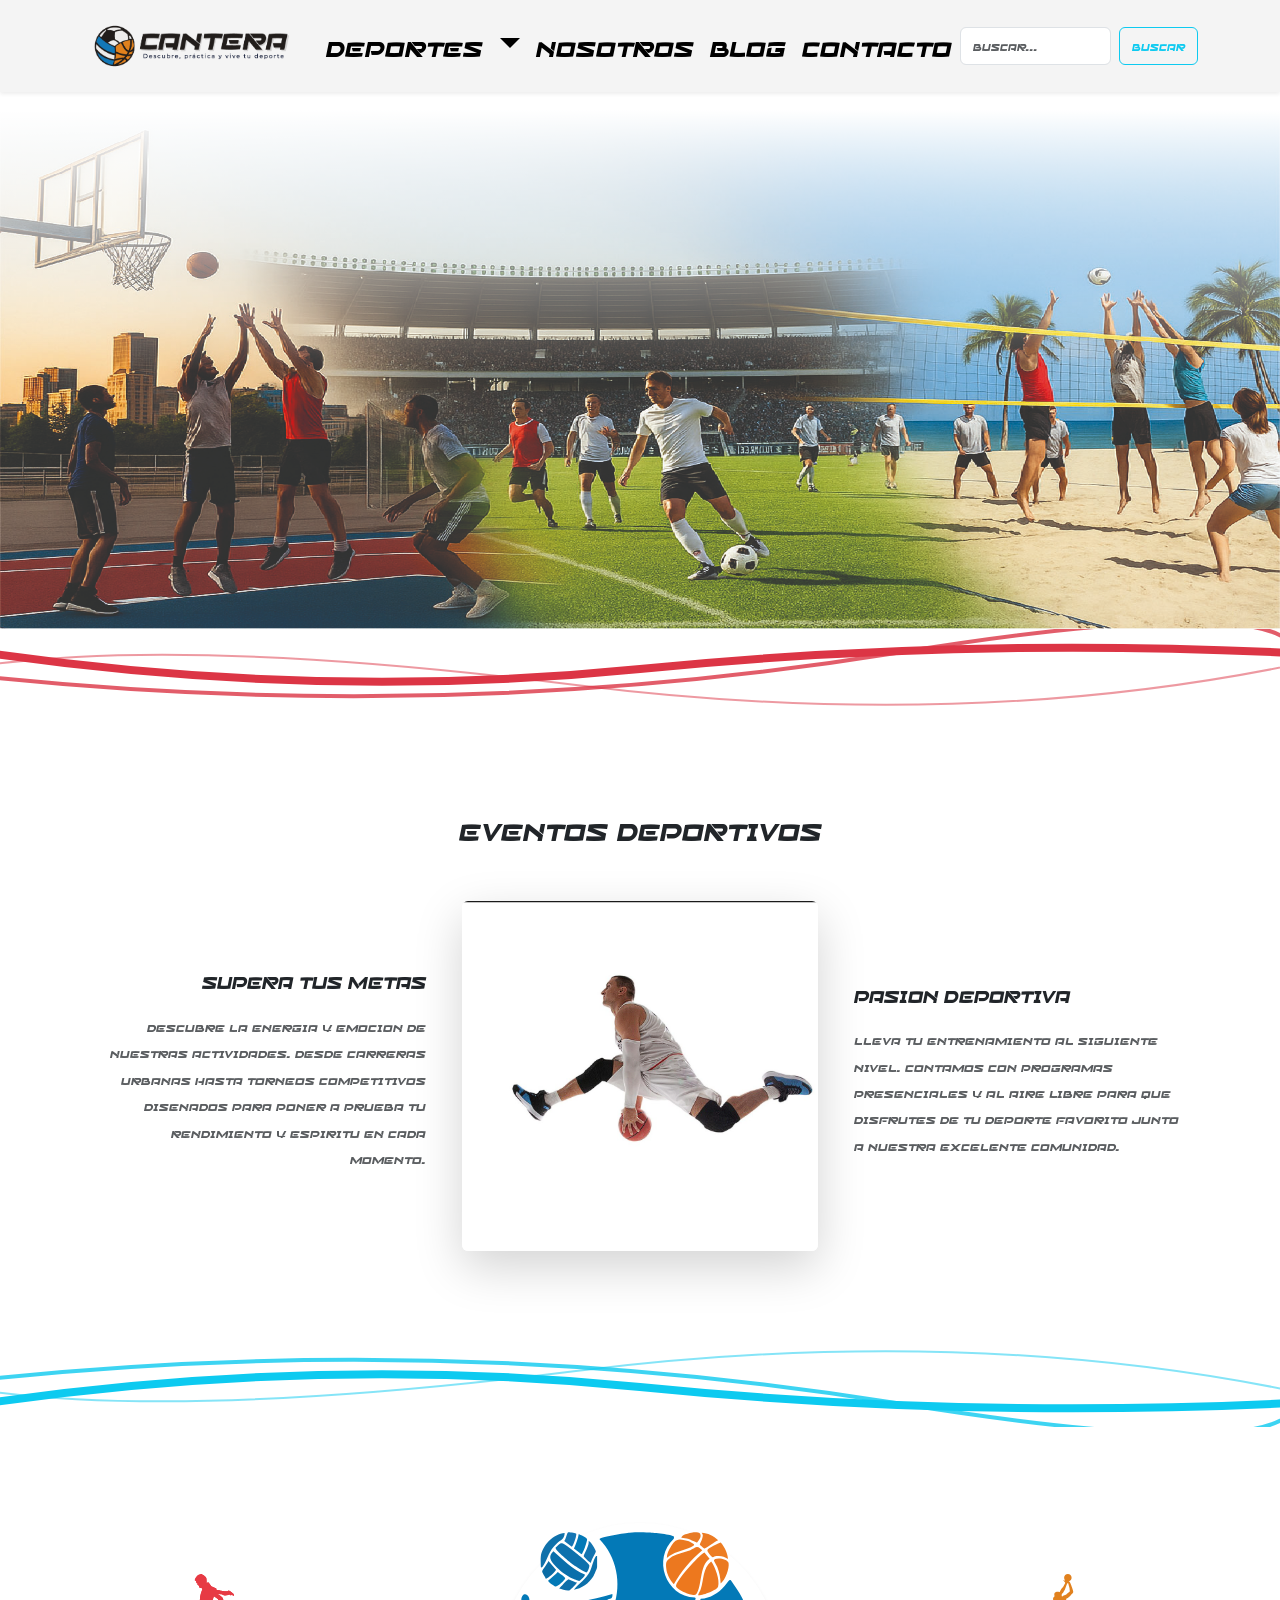
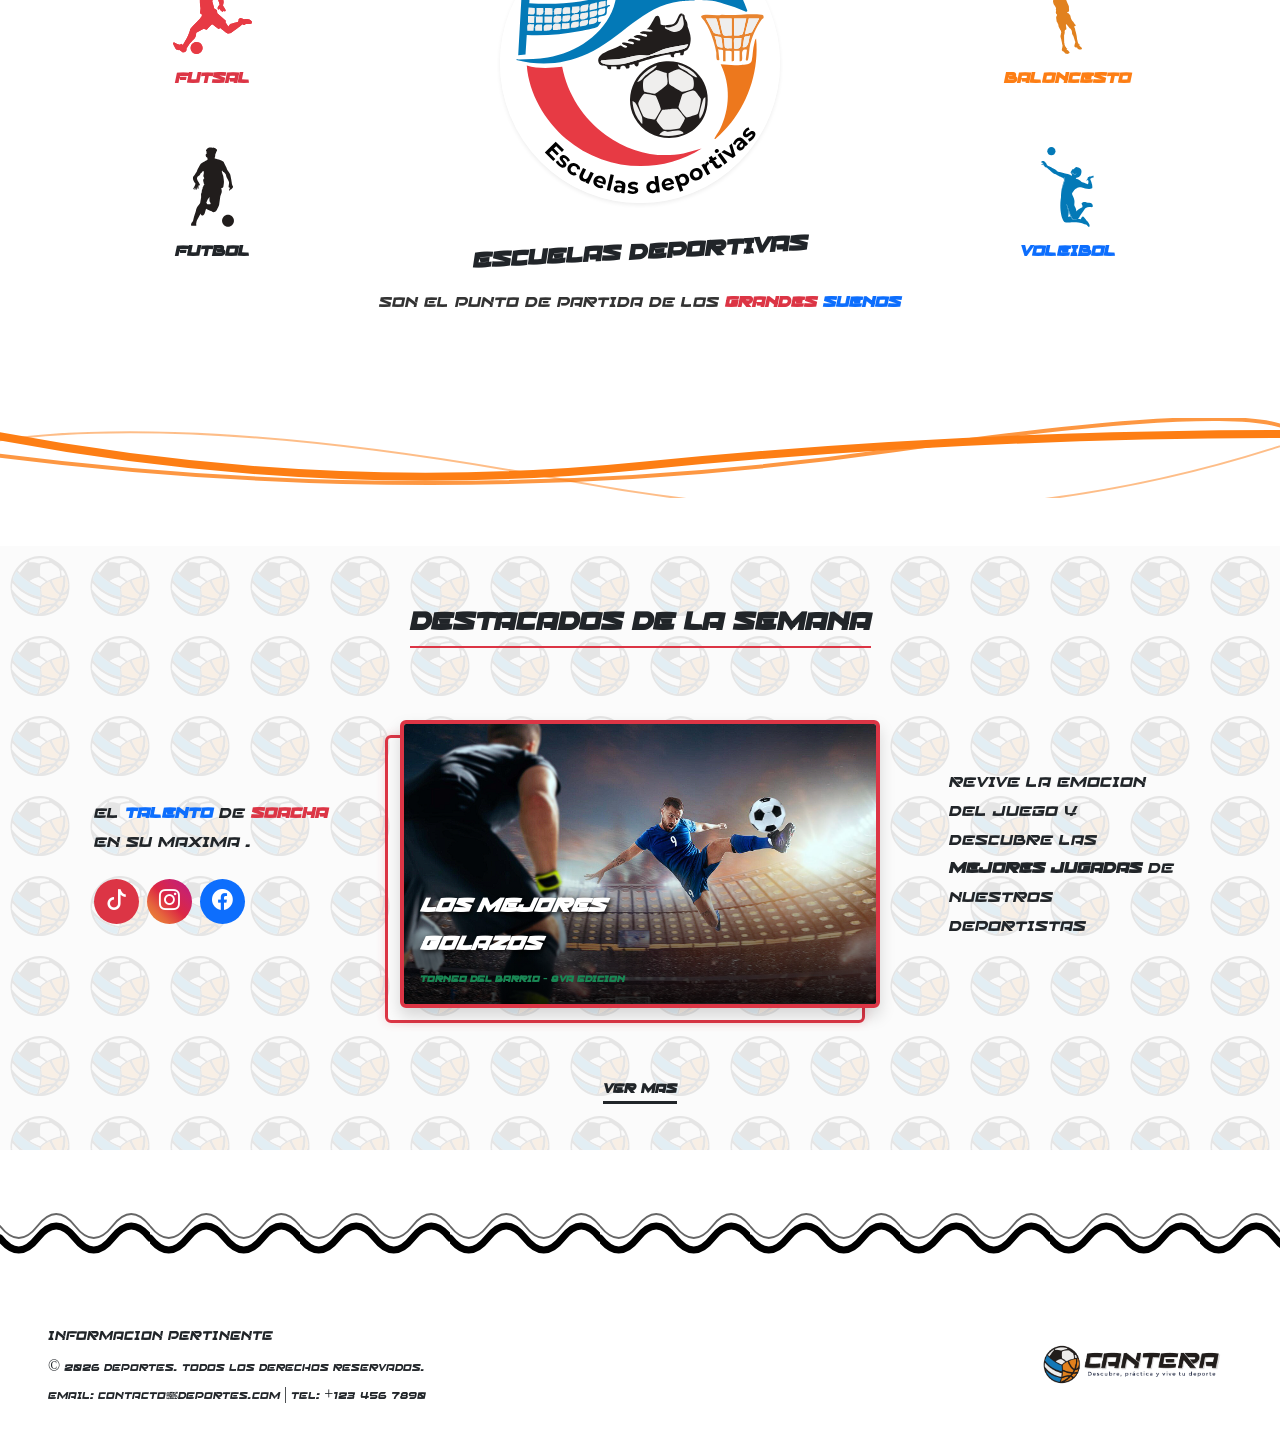
==== commit aade4665: "Ajuste de footer y actualización de imágenes en Home" ====
--- a/index.html
+++ b/index.html
@@ -78,7 +78,7 @@
                     <!-- Imagen interactiva al centro -->
                     <div class="col-md-4 mb-4 mb-md-0">
                         <a href="deportes.html" class="d-block position-relative rounded shadow-lg overflow-hidden text-decoration-none" style="transition: transform 0.3s ease;" onmouseover="this.style.transform='scale(1.05)'" onmouseout="this.style.transform='scale(1)'">
-                            <img src="assets/images/Torneo1.jpg" class="img-fluid w-100" alt="Sección de Deportes" style="object-fit: cover; height: 350px;">
+                            <img src="assets/images/VELOCIDAD.png" class="img-fluid w-100" alt="Sección de Deportes" style="object-fit: cover; height: 350px;">
                             <div class="position-absolute top-0 start-0 w-100 h-100 d-flex flex-column align-items-center justify-content-center" style="background-color: rgba(0,0,0,0.4); opacity: 0; transition: opacity 0.3s ease;" onmouseover="this.style.opacity='1'" onmouseout="this.style.opacity='0'">
                                 <span class="text-white fw-bold fs-3 mb-2">Ver Actividades</span>
                                 <span class="btn btn-outline-light btn-sm">Haz Clic Aquí</span>
@@ -169,7 +169,7 @@
                             
                             <!-- Thumbnail Cover -->
                             <div class="rounded position-relative overflow-hidden shadow" style="border: 4px solid #dc3545; z-index: 1;">
-                                <img src="assets/images/hero-img.jpg" class="img-fluid w-100" alt="Los mejores golazos" style="object-fit: cover; max-height: 280px; filter: grayscale(40%);">
+                                <img src="assets/images/GOLES.png" class="img-fluid w-100" alt="Los mejores golazos" style="object-fit: cover; max-height: 280px;">
                                 <!-- Texto simulando el banner del video sobre la imagen -->
                                 <div class="position-absolute bottom-0 start-0 p-3 w-100" style="background: linear-gradient(to top, rgba(0,0,0,0.8), transparent); text-align: left;">
                                     <h2 class="text-white fw-bold fst-italic mb-0" style="text-shadow: 2px 2px 4px rgba(0,0,0,0.8);">LOS MEJORES<br>GOLAZOS</h2>
--- a/assets/CSS/styles.css
+++ b/assets/CSS/styles.css
@@ -112,7 +112,7 @@
     height: 80px;
     background-repeat: repeat-x;
     background-size: 150px 100%;
-    background-image: url('data:image/svg+xml;utf8,<svg viewBox="0 0 100 100" preserveAspectRatio="none" xmlns="http://www.w3.org/2000/svg"><path vector-effect="non-scaling-stroke" d="M 0,50 Q 12.5,120 25,50 T 50,50 T 75,50 T 100,50" fill="none" stroke="black" stroke-width="7" stroke-linecap="round"/><path vector-effect="non-scaling-stroke" d="M 0,35 Q 12.5,105 25,35 T 50,35 T 75,35 T 100,35" fill="none" stroke="black" stroke-width="2" opacity="0.6" stroke-linecap="round"/></svg>');
+    background-image: url('data:image/svg+xml;utf8,<svg viewBox="0 0 100 100" preserveAspectRatio="none" xmlns="http://www.w3.org/2000/svg"><path vector-effect="non-scaling-stroke" d="M 0,50 Q 12.5,80 25,50 T 50,50 T 75,50 T 100,50" fill="none" stroke="black" stroke-width="7" stroke-linecap="round"/><path vector-effect="non-scaling-stroke" d="M 0,35 Q 12.5,65 25,35 T 50,35 T 75,35 T 100,35" fill="none" stroke="black" stroke-width="2" opacity="0.6" stroke-linecap="round"/></svg>');
 }
 
 body {
